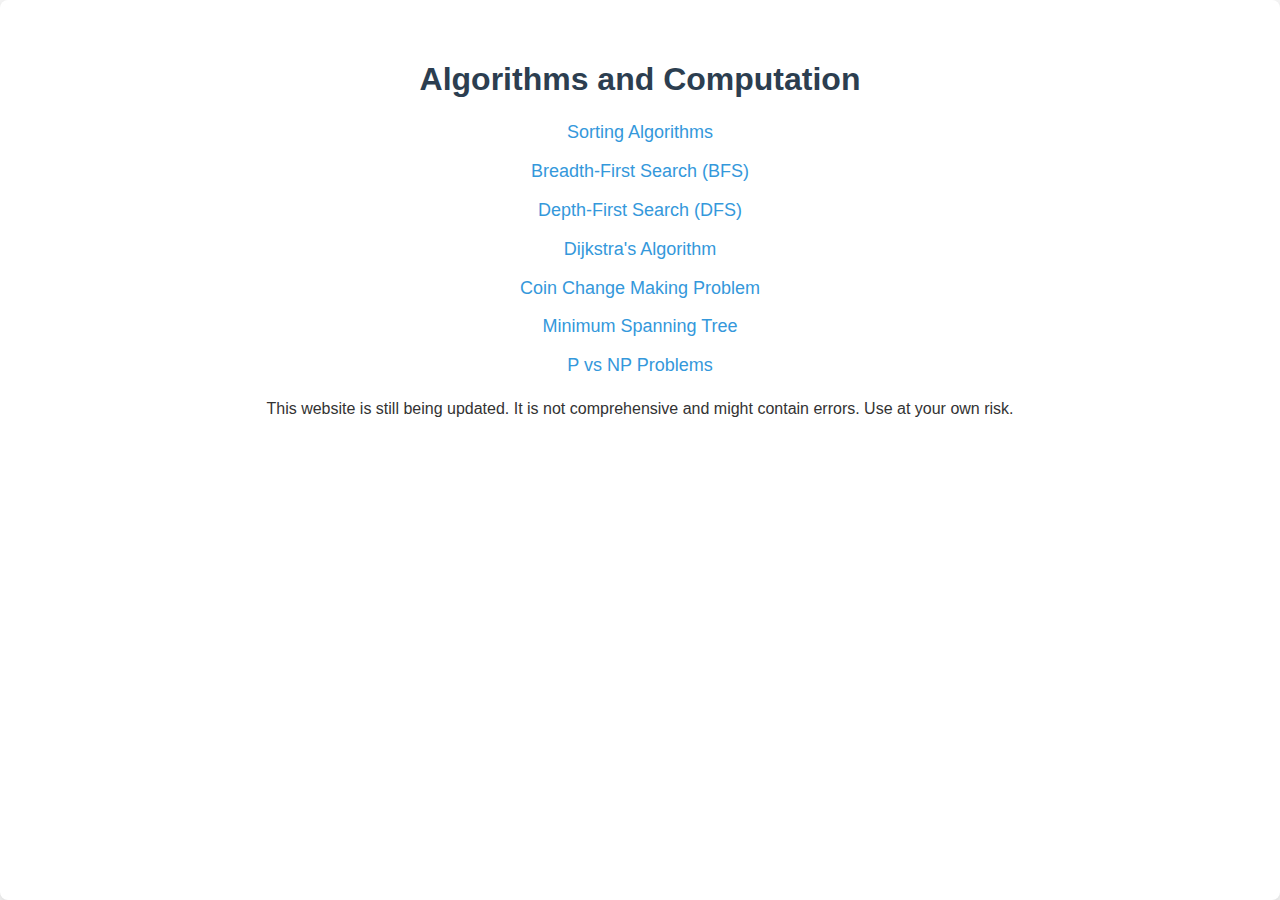
==== index.html @ e8aaf255 "Update index.html" ====
<!DOCTYPE html>
<html lang="en">
<head>
    <meta charset="UTF-8">
    <meta name="viewport" content="width=device-width, initial-scale=1.0">
    <title>Algorithms and Computation</title>
    <link rel="stylesheet" href="styles.css">
    <style>
        body, html {
            height: 100%;
            width: 100%;
            margin: 0;
            padding: 0;
            display: flex;
            justify-content: center;
            align-items: center;
            font-family: 'Arial', sans-serif;
            background-color: #f4f4f4;
        }
        .content {
            text-align: center;
            box-shadow: 0 4px 8px rgba(0,0,0,0.1);
            padding: 40px;
            background-color: #fff;
            border-radius: 8px;
        }
        h1 {
            color: #2c3e50;
            margin-bottom: 20px;
        }
        ul {
            list-style: none;
            padding: 0;
        }
        li {
            margin: 10px 0;
        }
        a {
            text-decoration: none;
            color: #3498db;
            font-size: 18px;
            transition: color 0.3s ease;
        }
        a:hover {
            color: #2980b9;
        }
    </style>
</head>
<body>
    <div class="content">
        <h1>Algorithms and Computation</h1>
        <ul>
            <li><a href="sorting.html">Sorting Algorithms</a></li>
            <li><a href="bfs.html">Breadth-First Search (BFS)</a></li>
            <li><a href="dfs.html">Depth-First Search (DFS)</a></li>
            <li><a href="dijkstra.html">Dijkstra's Algorithm</a></li>
            <li><a href="greedy.html">Coin Change Making Problem</a></li>
            <li><a href="mst.html">Minimum Spanning Tree</a></li>
            <li><a href="p_vs_np.html">P vs NP Problems</a></li>
        </ul>
        <p>This website is still being updated. It is not comprehensive and might contain errors. Use at your own risk.</p>
    </div>
</body>
</html>
---- styles.css ----
html, body {
    height: 100%;
    width: 100%
    margin: 0;
    padding: 0;
    font-family: 'Arial', sans-serif;
    background-color: #f4f4f4;
    color: #333;
    box-sizing: border-box;
}

.content {
    min-height: 100vh;
    width: 100%;
    padding: 20px;
    margin: 0 auto;
    box-shadow: 0 0 10px rgba(0,0,0,0.1);
    background-color: #fff;
    box-sizing: border-box;
}

h1, h2 {
    color: #2c3e50;
}

h1 {
    text-align: center;
}

h2 {
    border-bottom: 2px solid #ecf0f1;
    padding-bottom: 5px;
}

p, ul {
    line-height: 1.6;
}

ul {
    margin: 10px 0;
    padding-left: 20px;
}

li {
    margin-bottom: 5px;
}

/* Navigation link styles */
nav a {
    color: #2980b9;
    text-decoration: none;
    padding: 10px 15px;
    transition: color 0.3s;
}

nav a:hover {
    color: #3498db;
    text-decoration: underline;
}
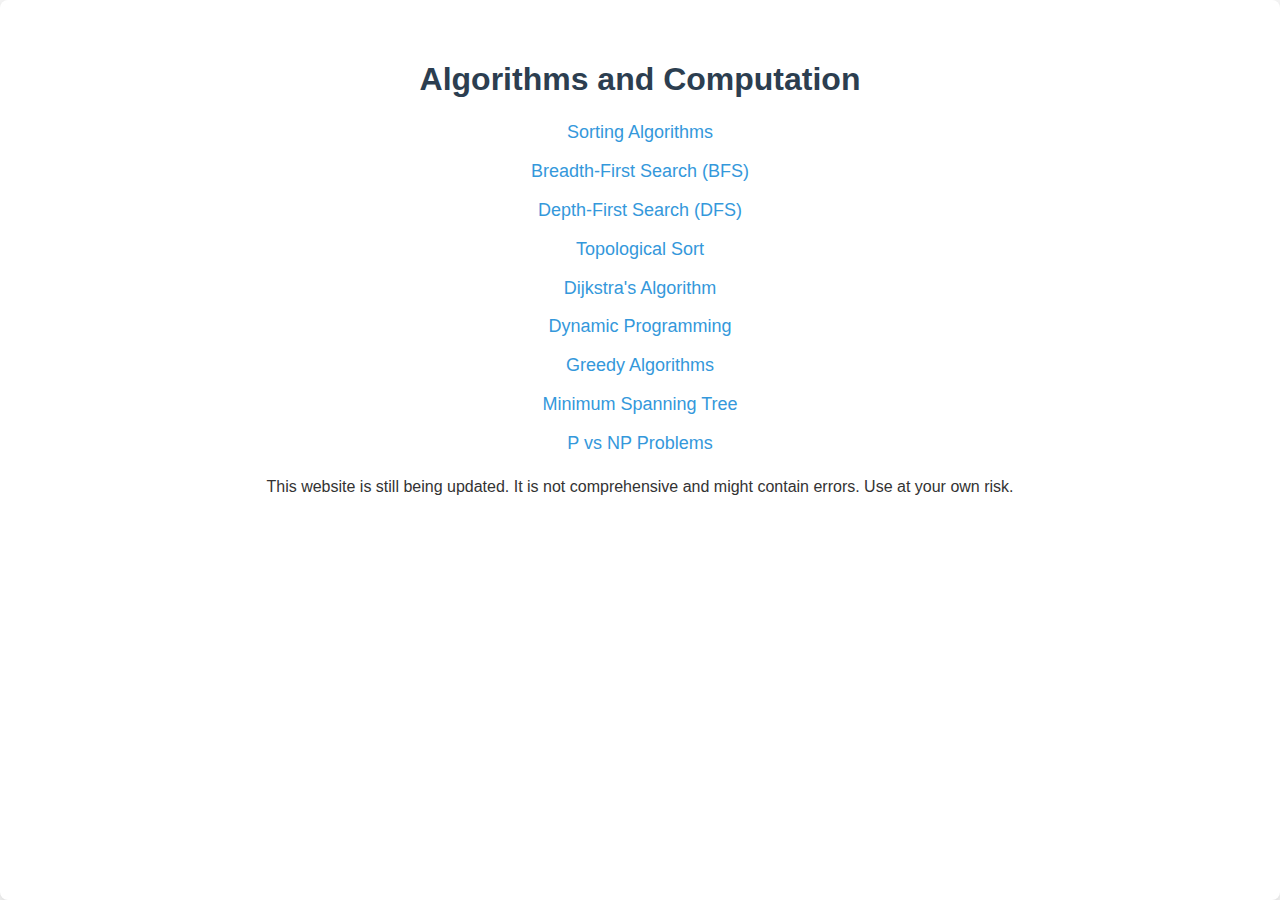
==== commit d5f4ac75: "Update index.html" ====
--- a/index.html
+++ b/index.html
@@ -53,8 +53,10 @@
             <li><a href="sorting.html">Sorting Algorithms</a></li>
             <li><a href="bfs.html">Breadth-First Search (BFS)</a></li>
             <li><a href="dfs.html">Depth-First Search (DFS)</a></li>
+            <li><a href="top_sort.html">Topological Sort</a></li>
             <li><a href="dijkstra.html">Dijkstra's Algorithm</a></li>
-            <li><a href="greedy.html">Coin Change Making Problem</a></li>
+            <li><a href="dynamic_programming.html">Dynamic Programming</a></li>
+            <li><a href="greedy.html">Greedy Algorithms</a></li>
             <li><a href="mst.html">Minimum Spanning Tree</a></li>
             <li><a href="p_vs_np.html">P vs NP Problems</a></li>
         </ul>
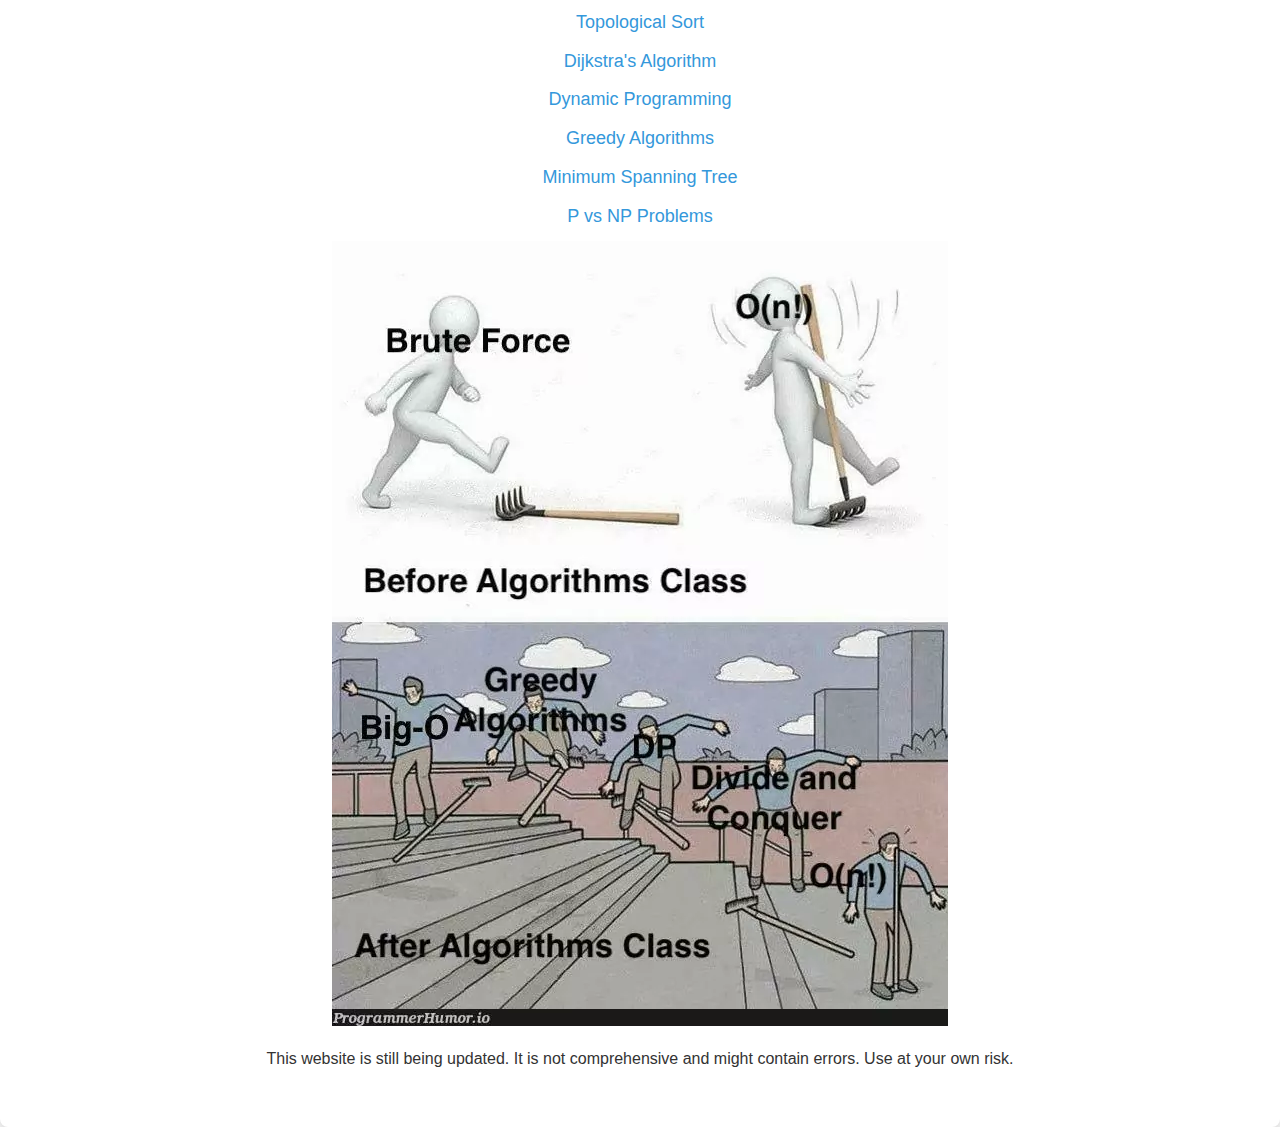
==== commit c60fc88a: "Update index.html" ====
--- a/index.html
+++ b/index.html
@@ -60,6 +60,7 @@
             <li><a href="mst.html">Minimum Spanning Tree</a></li>
             <li><a href="p_vs_np.html">P vs NP Problems</a></li>
         </ul>
+        <img src="programmerhumor-io-programming-memes-194e05e60a07538.jpg.webp" alt="Algorithms meme">
         <p>This website is still being updated. It is not comprehensive and might contain errors. Use at your own risk.</p>
     </div>
 </body>
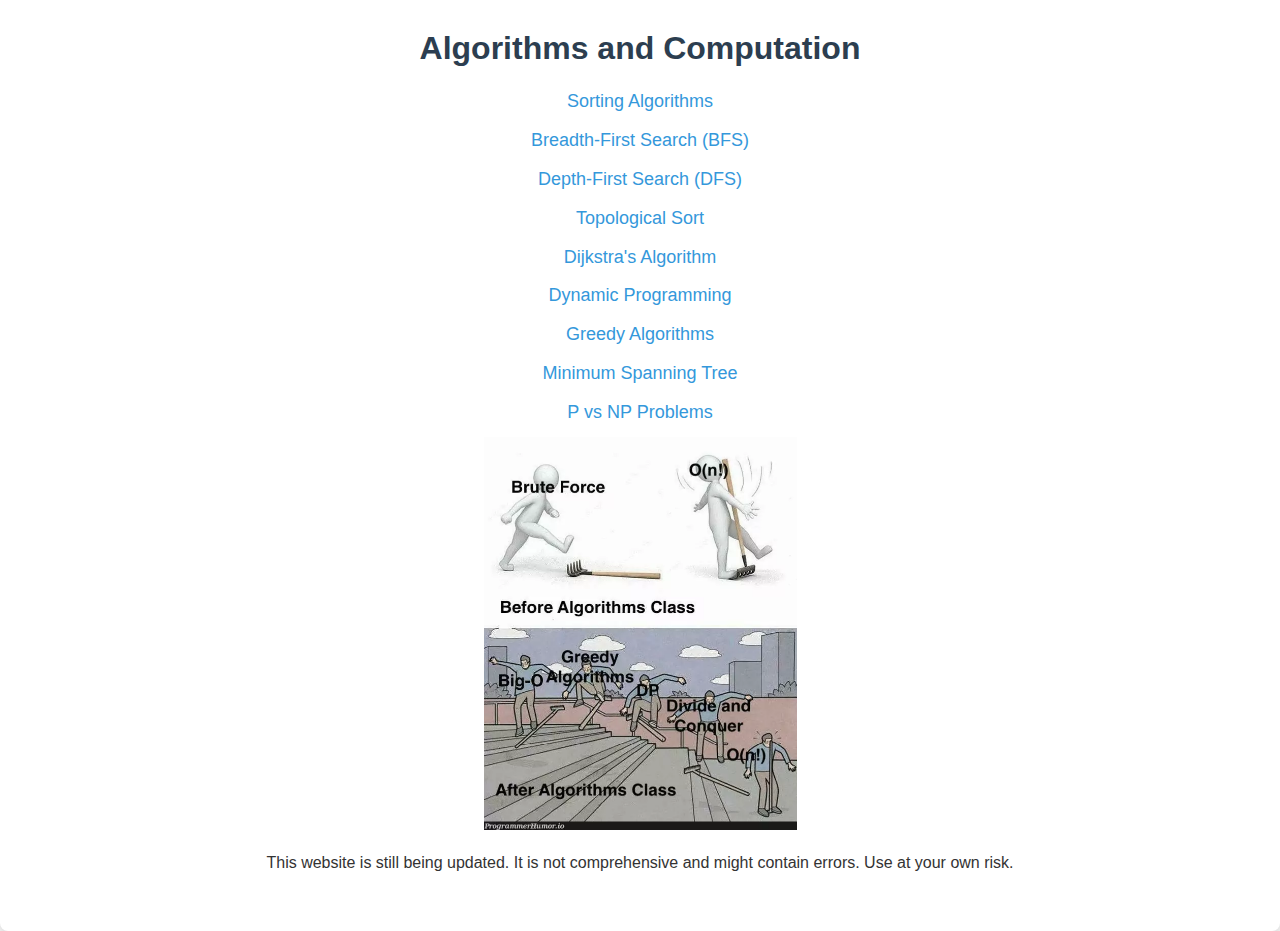
==== commit bdc0fe52: "Update index.html" ====
--- a/index.html
+++ b/index.html
@@ -60,7 +60,7 @@
             <li><a href="mst.html">Minimum Spanning Tree</a></li>
             <li><a href="p_vs_np.html">P vs NP Problems</a></li>
         </ul>
-        <img src="programmerhumor-io-programming-memes-194e05e60a07538.jpg.webp" alt="Algorithms meme">
+        <img src="programmerhumor-io-programming-memes-194e05e60a07538.jpg.webp" alt="Algorithms meme" width="313" height="393">
         <p>This website is still being updated. It is not comprehensive and might contain errors. Use at your own risk.</p>
     </div>
 </body>
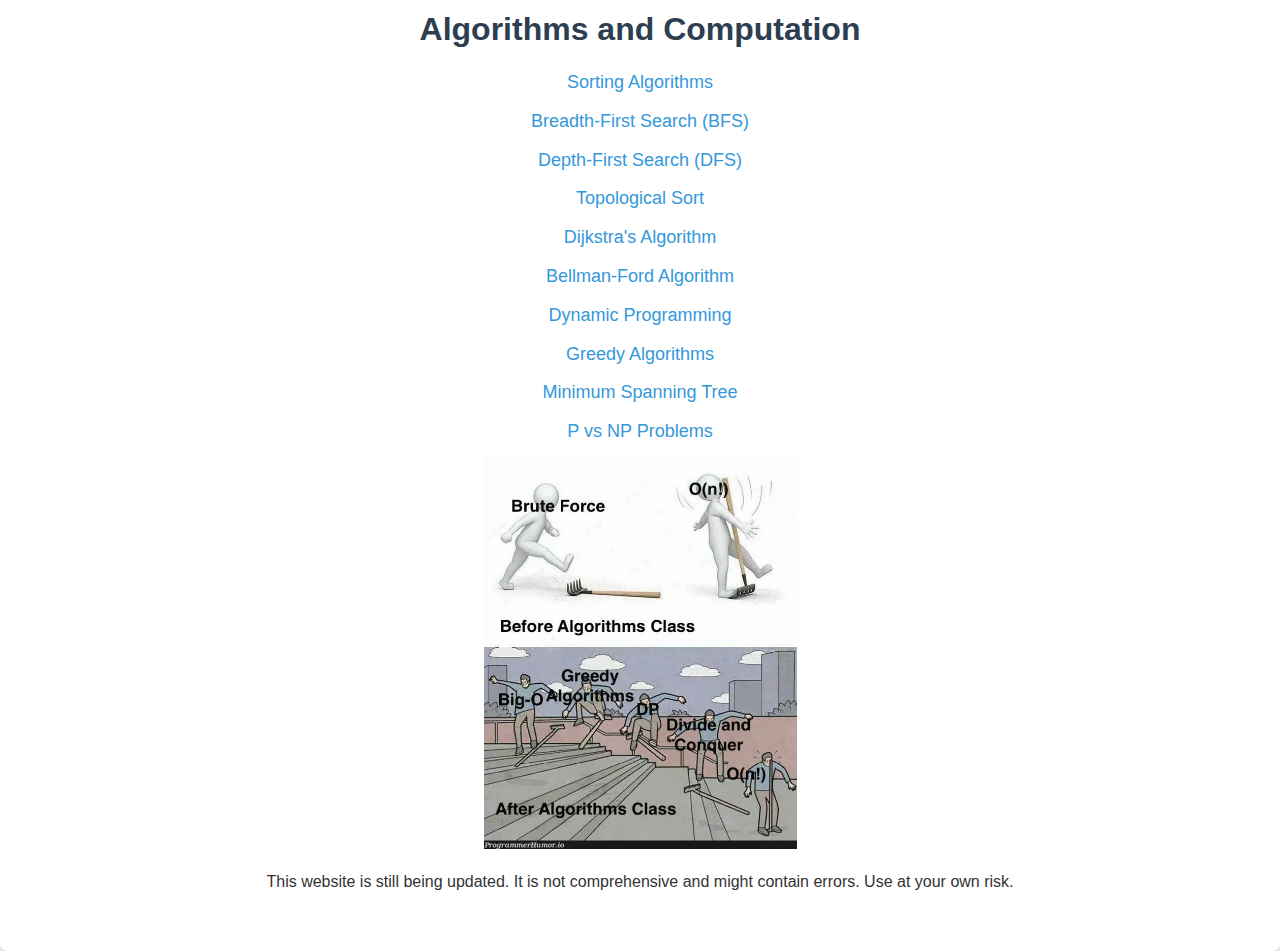
==== commit db125b6e: "Add files via upload" ====
--- a/index.html
+++ b/index.html
@@ -55,6 +55,7 @@
             <li><a href="dfs.html">Depth-First Search (DFS)</a></li>
             <li><a href="top_sort.html">Topological Sort</a></li>
             <li><a href="dijkstra.html">Dijkstra's Algorithm</a></li>
+            <li><a href="bellman-ford.html">Bellman-Ford Algorithm</a></li>
             <li><a href="dynamic_programming.html">Dynamic Programming</a></li>
             <li><a href="greedy.html">Greedy Algorithms</a></li>
             <li><a href="mst.html">Minimum Spanning Tree</a></li>
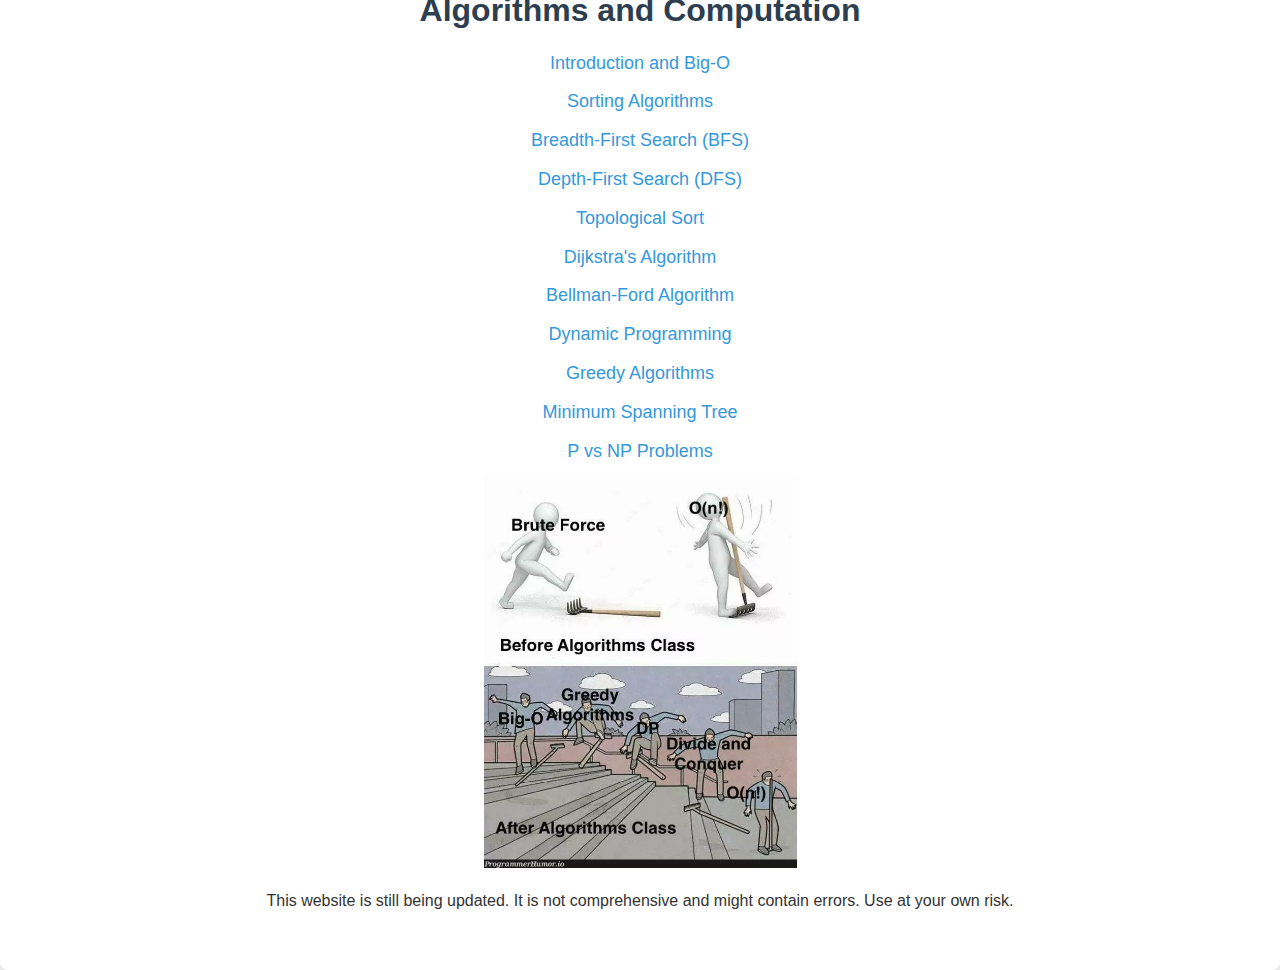
==== commit 9e6f919a: "Add files via upload" ====
--- a/index.html
+++ b/index.html
@@ -50,6 +50,7 @@
     <div class="content">
         <h1>Algorithms and Computation</h1>
         <ul>
+            <li><a href="big-o.html">Introduction and Big-O</a></li>
             <li><a href="sorting.html">Sorting Algorithms</a></li>
             <li><a href="bfs.html">Breadth-First Search (BFS)</a></li>
             <li><a href="dfs.html">Depth-First Search (DFS)</a></li>
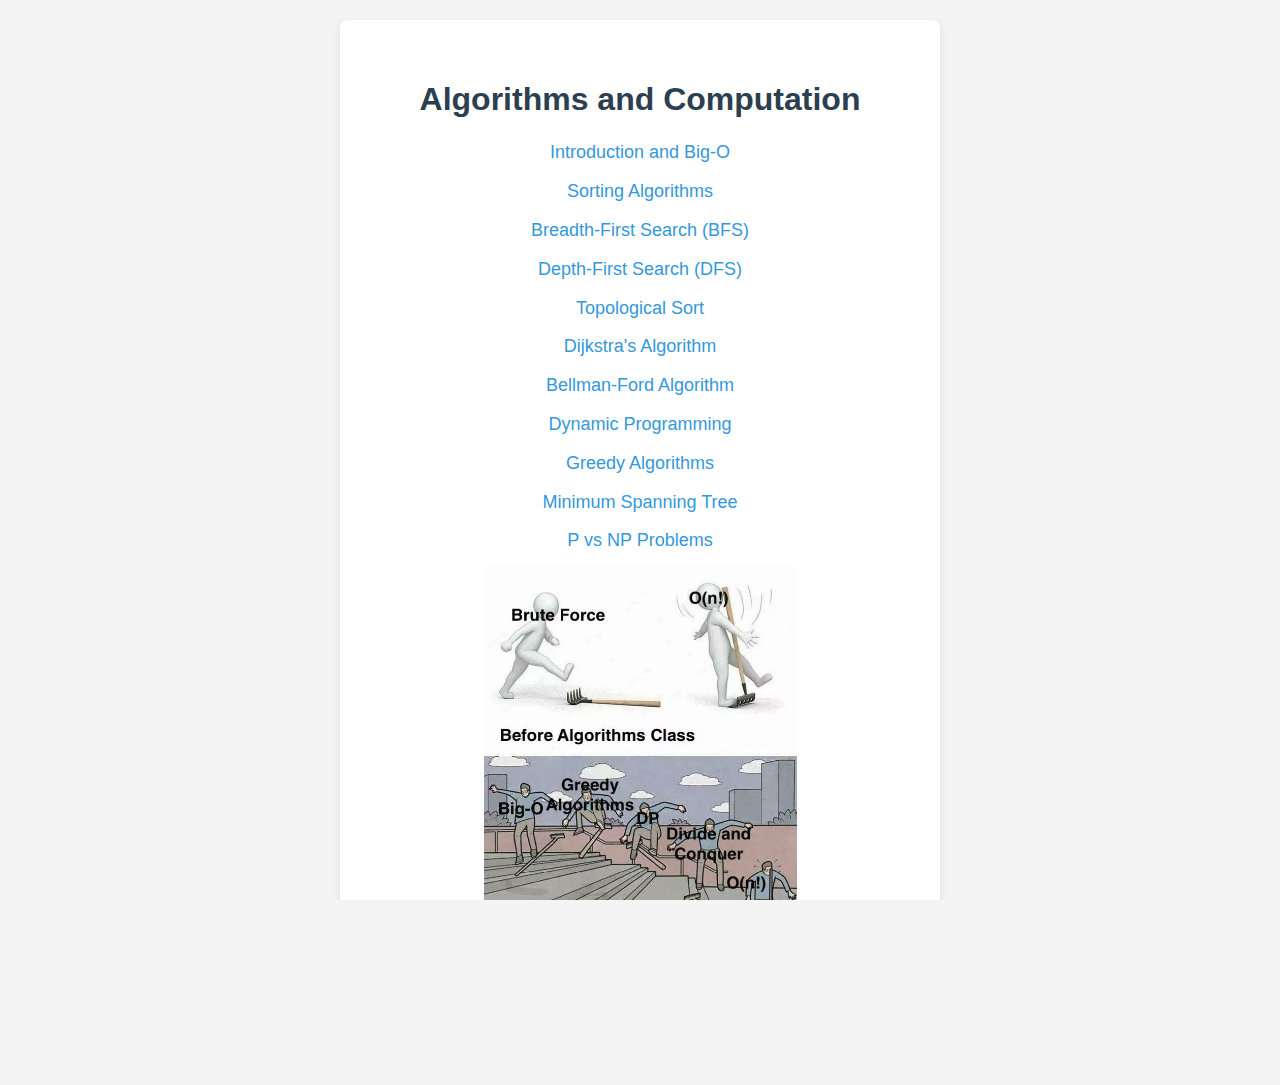
==== commit 24663079: "Update index.html" ====
--- a/index.html
+++ b/index.html
@@ -12,10 +12,11 @@
             margin: 0;
             padding: 0;
             display: flex;
-            justify-content: center;
-            align-items: center;
+            justify-content: center; /* Centers content horizontally */
+            align-items: flex-start; /* Aligns content to the top rather than center */
             font-family: 'Arial', sans-serif;
             background-color: #f4f4f4;
+            overflow-y: auto; /* Allows vertical scrolling */
         }
         .content {
             text-align: center;
@@ -23,6 +24,9 @@
             padding: 40px;
             background-color: #fff;
             border-radius: 8px;
+            width: 90%; /* Limits width and ensures padding */
+            max-width: 600px; /* Maximum width of content */
+            margin-top: 20px; /* Adds some space on the top */
         }
         h1 {
             color: #2c3e50;
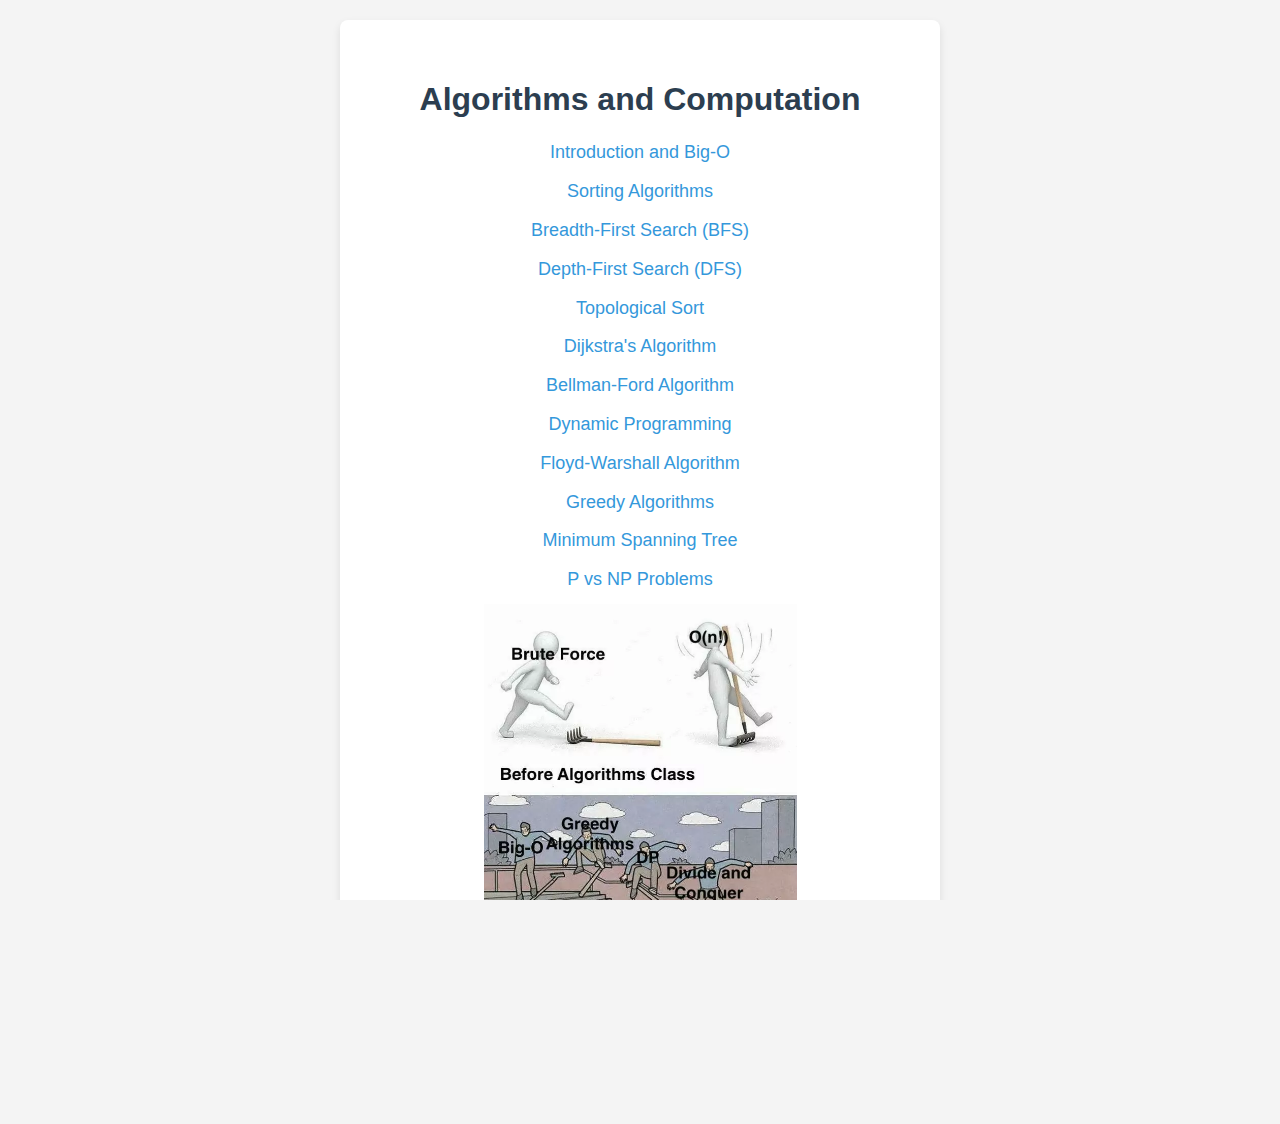
==== commit ef5da22d: "Create floyd-warshall.html" ====
--- a/index.html
+++ b/index.html
@@ -62,6 +62,7 @@
             <li><a href="dijkstra.html">Dijkstra's Algorithm</a></li>
             <li><a href="bellman-ford.html">Bellman-Ford Algorithm</a></li>
             <li><a href="dynamic_programming.html">Dynamic Programming</a></li>
+            <li><a href="floyd-warshall.html">Floyd-Warshall Algorithm</a></li>
             <li><a href="greedy.html">Greedy Algorithms</a></li>
             <li><a href="mst.html">Minimum Spanning Tree</a></li>
             <li><a href="p_vs_np.html">P vs NP Problems</a></li>
